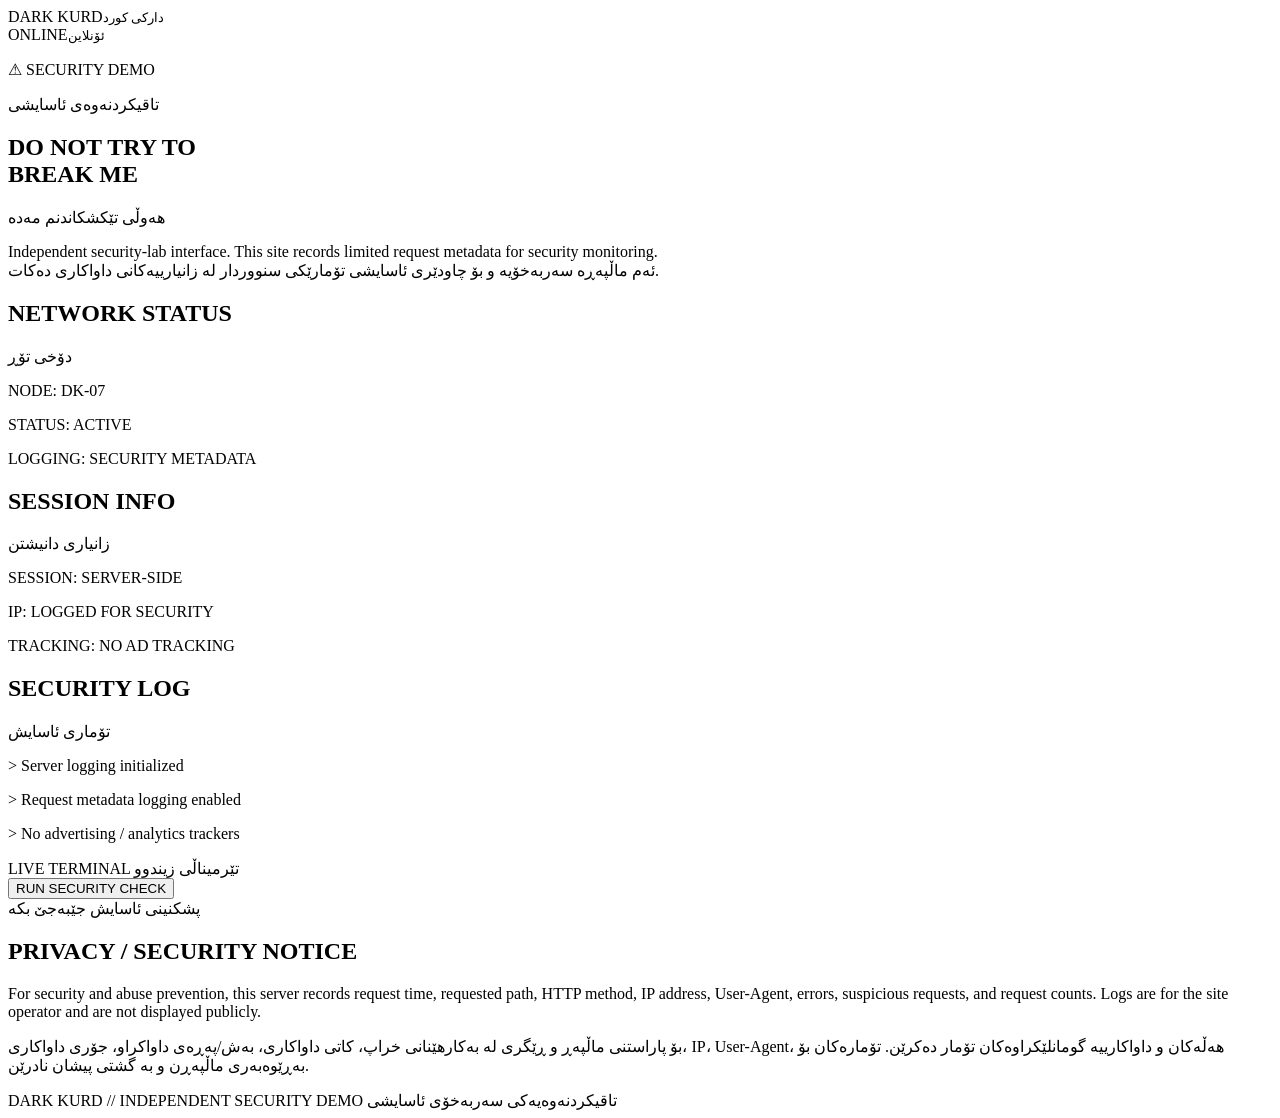
==== templates/index.html @ cb80e5f5 "Rename index.html to templates/index.html" ====
<!doctype html>
<html lang="ku">
<head>
  <meta charset="UTF-8">
  <meta name="viewport" content="width=device-width, initial-scale=1.0">
  <title>DARK KURD — Cybersecurity Security Demo</title>
  <meta name="description" content="Dark Kurd — an independent cybersecurity-themed security demo and defensive logging project.">
  <meta name="robots" content="index, follow">
  <meta name="description" content="Independent cybersecurity demonstration site.">
  <link rel="stylesheet" href="/static/style.css">
</head>
<body>
  <div class="noise"></div>
  <header class="topbar">
    <div class="brand"><span>DARK KURD</span><small>دارکی کورد</small></div>
    <div class="status"><span class="pulse"></span><span>ONLINE</span><small>ئۆنلاین</small></div>
  </header>

  <main>
    <section class="hero">
      <p class="red">⚠ SECURITY DEMO</p>
      <p class="kur">تاقیکردنەوەی ئاسایشی</p>
      <h1>DO NOT TRY TO<br><span>BREAK ME</span></h1>
      <div class="translation">هەوڵی تێکشکاندنم مەدە</div>
      <p class="sub">
        Independent security-lab interface. This site records limited request metadata for security monitoring.
        <br>
        ئەم ماڵپەڕە سەربەخۆیە و بۆ چاودێری ئاسایشی تۆمارێکی سنووردار لە زانیارییەکانی داواکاری دەکات.
      </p>
    </section>

    <section class="grid">
      <article class="card">
        <h2>NETWORK STATUS</h2>
        <div class="translation">دۆخی تۆڕ</div>
        <p>NODE: DK-07</p>
        <p>STATUS: ACTIVE</p>
        <p>LOGGING: SECURITY METADATA</p>
      </article>

      <article class="card">
        <h2>SESSION INFO</h2>
        <div class="translation">زانیاری دانیشتن</div>
        <p>SESSION: SERVER-SIDE</p>
        <p>IP: LOGGED FOR SECURITY</p>
        <p>TRACKING: NO AD TRACKING</p>
      </article>

      <article class="card">
        <h2>SECURITY LOG</h2>
        <div class="translation">تۆماری ئاسایش</div>
        <div id="log">
          <p>&gt; Server logging initialized</p>
          <p>&gt; Request metadata logging enabled</p>
          <p>&gt; No advertising / analytics trackers</p>
        </div>
      </article>
    </section>

    <section class="terminal">
      <div class="terminal-title">LIVE TERMINAL <span>تێرمیناڵی زیندوو</span></div>
      <div id="terminalOutput"></div>
      <button id="runBtn">RUN SECURITY CHECK</button>
      <div class="translation">پشکنینی ئاسایش جێبەجێ بکە</div>
    </section>

    <section class="notice">
      <h2>PRIVACY / SECURITY NOTICE</h2>
      <p>
        For security and abuse prevention, this server records request time, requested path,
        HTTP method, IP address, User-Agent, errors, suspicious requests, and request counts.
        Logs are for the site operator and are not displayed publicly.
      </p>
      <p class="translation">
        بۆ پاراستنی ماڵپەڕ و ڕێگری لە بەکارهێنانی خراپ، کاتی داواکاری، بەش/پەڕەی داواکراو،
        جۆری داواکاری، IP، User-Agent، هەڵەکان و داواکارییە گومانلێکراوەکان تۆمار دەکرێن.
        تۆمارەکان بۆ بەڕێوەبەری ماڵپەڕن و بە گشتی پیشان نادرێن.
      </p>
    </section>
  </main>

  <footer>
    <span>DARK KURD // INDEPENDENT SECURITY DEMO</span>
    <span>تاقیکردنەوەیەکی سەربەخۆی ئاسایشی</span>
  </footer>
  <script src="/static/script.js"></script>
</body>
</html>
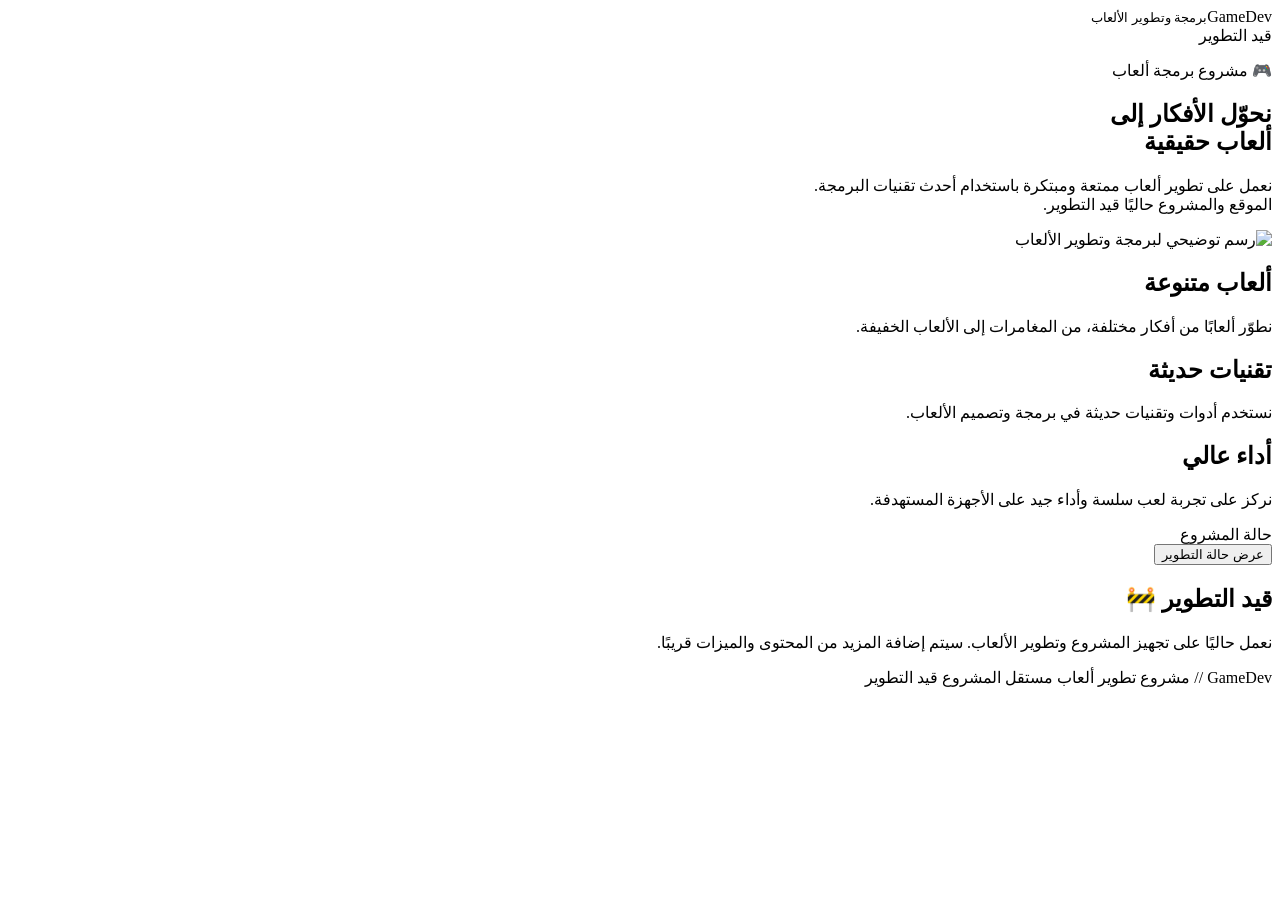
==== commit 888ee9f0: "Rename index.html to templates/index.html" ====
--- a/templates/index.html
+++ b/templates/index.html
@@ -1,87 +1,66 @@
 <!doctype html>
-<html lang="ku">
+<html lang="ar" dir="rtl">
 <head>
   <meta charset="UTF-8">
   <meta name="viewport" content="width=device-width, initial-scale=1.0">
-  <title>DARK KURD — Cybersecurity Security Demo</title>
-  <meta name="description" content="Dark Kurd — an independent cybersecurity-themed security demo and defensive logging project.">
+  <title>GameDev — برمجة وتطوير الألعاب</title>
+  <meta name="description" content="موقع برمجة وتطوير الألعاب — المشروع قيد التطوير.">
   <meta name="robots" content="index, follow">
-  <meta name="description" content="Independent cybersecurity demonstration site.">
   <link rel="stylesheet" href="/static/style.css">
 </head>
 <body>
   <div class="noise"></div>
   <header class="topbar">
-    <div class="brand"><span>DARK KURD</span><small>دارکی کورد</small></div>
-    <div class="status"><span class="pulse"></span><span>ONLINE</span><small>ئۆنلاین</small></div>
+    <div class="brand"><span>GameDev</span><small>برمجة وتطوير الألعاب</small></div>
+    <div class="status"><span class="pulse"></span><span>قيد التطوير</span></div>
   </header>
 
   <main>
     <section class="hero">
-      <p class="red">⚠ SECURITY DEMO</p>
-      <p class="kur">تاقیکردنەوەی ئاسایشی</p>
-      <h1>DO NOT TRY TO<br><span>BREAK ME</span></h1>
-      <div class="translation">هەوڵی تێکشکاندنم مەدە</div>
+      <p class="red">🎮 مشروع برمجة ألعاب</p>
+      <h1>نحوّل الأفكار إلى<br><span>ألعاب حقيقية</span></h1>
       <p class="sub">
-        Independent security-lab interface. This site records limited request metadata for security monitoring.
+        نعمل على تطوير ألعاب ممتعة ومبتكرة باستخدام أحدث تقنيات البرمجة.
         <br>
-        ئەم ماڵپەڕە سەربەخۆیە و بۆ چاودێری ئاسایشی تۆمارێکی سنووردار لە زانیارییەکانی داواکاری دەکات.
+        الموقع والمشروع حاليًا قيد التطوير.
       </p>
+      <img class="game-art" src="/static/gamedev-illustration.png" alt="رسم توضيحي لبرمجة وتطوير الألعاب">
     </section>
 
     <section class="grid">
       <article class="card">
-        <h2>NETWORK STATUS</h2>
-        <div class="translation">دۆخی تۆڕ</div>
-        <p>NODE: DK-07</p>
-        <p>STATUS: ACTIVE</p>
-        <p>LOGGING: SECURITY METADATA</p>
+        <h2>ألعاب متنوعة</h2>
+        <p>نطوّر ألعابًا من أفكار مختلفة، من المغامرات إلى الألعاب الخفيفة.</p>
       </article>
 
       <article class="card">
-        <h2>SESSION INFO</h2>
-        <div class="translation">زانیاری دانیشتن</div>
-        <p>SESSION: SERVER-SIDE</p>
-        <p>IP: LOGGED FOR SECURITY</p>
-        <p>TRACKING: NO AD TRACKING</p>
+        <h2>تقنيات حديثة</h2>
+        <p>نستخدم أدوات وتقنيات حديثة في برمجة وتصميم الألعاب.</p>
       </article>
 
       <article class="card">
-        <h2>SECURITY LOG</h2>
-        <div class="translation">تۆماری ئاسایش</div>
-        <div id="log">
-          <p>&gt; Server logging initialized</p>
-          <p>&gt; Request metadata logging enabled</p>
-          <p>&gt; No advertising / analytics trackers</p>
-        </div>
+        <h2>أداء عالي</h2>
+        <p>نركز على تجربة لعب سلسة وأداء جيد على الأجهزة المستهدفة.</p>
       </article>
     </section>
 
     <section class="terminal">
-      <div class="terminal-title">LIVE TERMINAL <span>تێرمیناڵی زیندوو</span></div>
+      <div class="terminal-title">حالة المشروع</div>
       <div id="terminalOutput"></div>
-      <button id="runBtn">RUN SECURITY CHECK</button>
-      <div class="translation">پشکنینی ئاسایش جێبەجێ بکە</div>
+      <button id="runBtn">عرض حالة التطوير</button>
     </section>
 
     <section class="notice">
-      <h2>PRIVACY / SECURITY NOTICE</h2>
+      <h2>قيد التطوير 🚧</h2>
       <p>
-        For security and abuse prevention, this server records request time, requested path,
-        HTTP method, IP address, User-Agent, errors, suspicious requests, and request counts.
-        Logs are for the site operator and are not displayed publicly.
-      </p>
-      <p class="translation">
-        بۆ پاراستنی ماڵپەڕ و ڕێگری لە بەکارهێنانی خراپ، کاتی داواکاری، بەش/پەڕەی داواکراو،
-        جۆری داواکاری، IP، User-Agent، هەڵەکان و داواکارییە گومانلێکراوەکان تۆمار دەکرێن.
-        تۆمارەکان بۆ بەڕێوەبەری ماڵپەڕن و بە گشتی پیشان نادرێن.
+        نعمل حاليًا على تجهيز المشروع وتطوير الألعاب. سيتم إضافة المزيد من المحتوى والميزات قريبًا.
       </p>
     </section>
   </main>
 
   <footer>
-    <span>DARK KURD // INDEPENDENT SECURITY DEMO</span>
-    <span>تاقیکردنەوەیەکی سەربەخۆی ئاسایشی</span>
+    <span>GameDev // مشروع تطوير ألعاب مستقل</span>
+    <span>المشروع قيد التطوير</span>
   </footer>
   <script src="/static/script.js"></script>
 </body>
